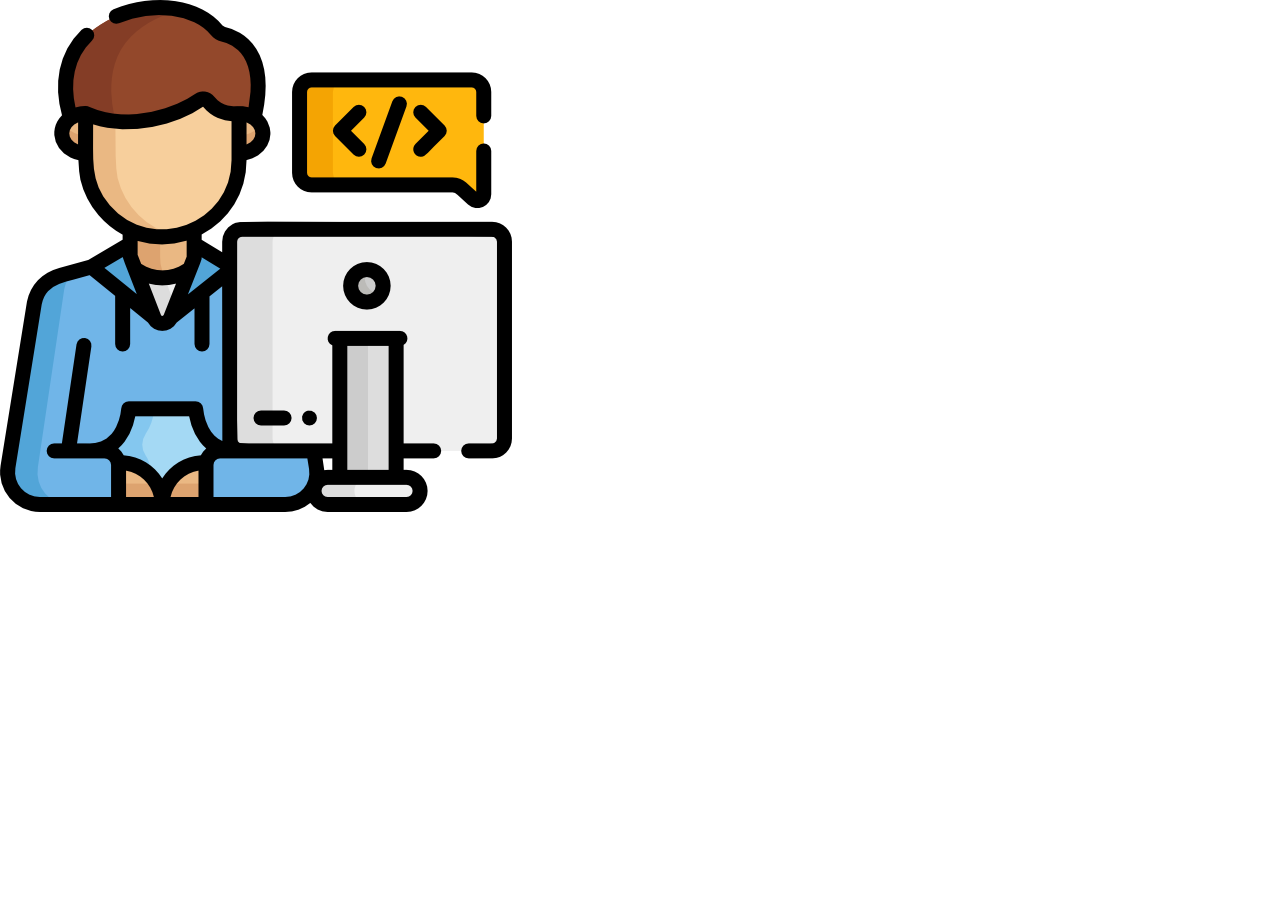
==== Pag-01/index.html @ e57e8db2 "commit 01" ====
<!DOCTYPE html>
<html lang="pt-br">
<head>
    <meta charset="UTF-8">
    <meta http-equiv="X-UA-Compatible" content="IE=edge">
    <meta name="viewport" content="width=device-width, initial-scale=1.0">
    <title>Meus Links</title>
    <link rel="stylesheet" href="css/style.css">

</head>
<body>
    <div class="container">
        <div class="content">
            <img src="img/avatar.png" alt="Foto de Perfil">

            <div>
                <h1>   </h1>
                <h2>   </h2>

            </div>




        </div>














    </div>
</body>
</html>
---- Pag-01/css/style.css ----
*{
    padding: 0px;
    margin: 0pc;    
    box-sizing: border-box;

}
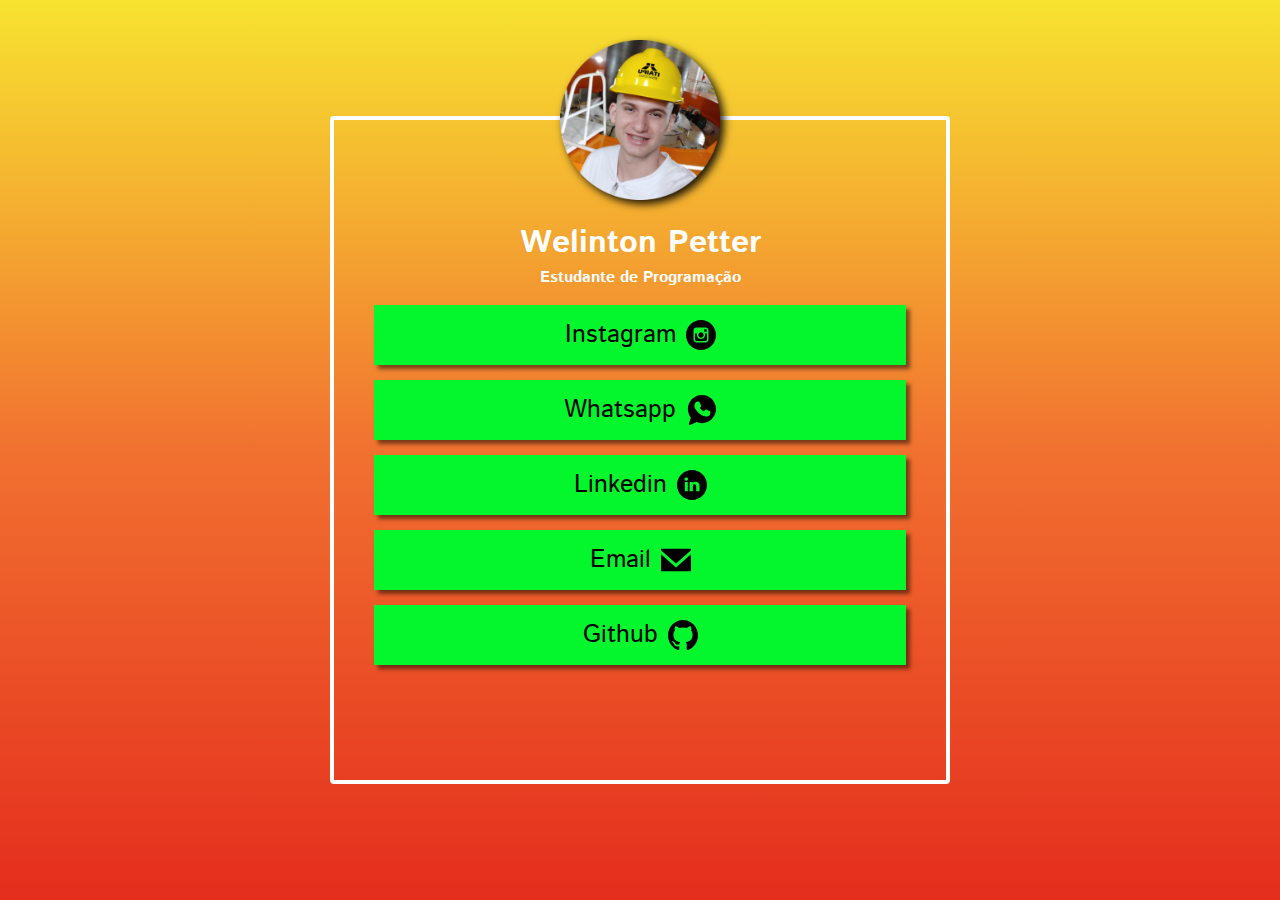
==== commit 4f205054: "Atualização" ====
--- a/Pag-01/index.html
+++ b/Pag-01/index.html
@@ -11,11 +11,24 @@
 <body>
     <div class="container">
         <div class="content">
-            <img src="img/avatar.png" alt="Foto de Perfil">
+            <img src="img/avatar.png" alt="Foto de Perfil" class="avatar">
 
             <div>
-                <h1>   </h1>
-                <h2>   </h2>
+                <h1>Welinton Petter</h1>
+                <h2>Estudante de Programação </h2>
+
+            </div>
+            <div class="links">
+                <a href="https://www.instagram.com/welinton.petter">Instagram
+                    <img src="icon/instagram.svg" alt="Instagram"></a>
+                <a href="https://api.whatsapp.com/send?phone=5545991337442&text=Ol%C3%A1,%20Estou%20vindo%20pelo%20seu%20projeto%20do%20Linktree.%F0%9F%98%84">Whatsapp
+                    <img src="icon/whatsapp.svg" alt="Numero whatsapp"></a>
+                <a href="https://www.linkedin.com/in/welintonpetter/">Linkedin 
+                    <img src="icon/linkedin.svg" alt="linkedin"></a>
+                <a href="mailto:Welintonpetter13@gmail.com">Email
+                    <img src="icon/email.svg" alt="Email"></a>
+                <a href="https://github.com/WelintonPetter">Github
+                    <img src="icon/github.svg" alt="github"></a>
 
             </div>
 
--- a/Pag-01/css/style.css
+++ b/Pag-01/css/style.css
@@ -1,6 +1,80 @@
+@import url('https://fonts.googleapis.com/css2?family=Istok+Web&display=swap');
+
 *{
     padding: 0px;
     margin: 0pc;    
     box-sizing: border-box;
+    font-family: 'Istok Web', sans-serif;
+}
+
+.links img{
+    width:30px ;
+    
+}
+body{
+    height:100vh ;
+    background: linear-gradient(to bottom, #f7e330, #f17130, #e42d1d);
+    background-repeat: no-repeat ;   
+    display: flex;
+    justify-content: center;
+    align-items: center;
+    padding:0 50px
+}
+
+.container{
+    max-width: 620px;
+    width: 100%;
+
+}
+
+.content{
+    border:4px solid white;
+    width: 100%;
+    border-radius: 4px;
+    padding: 100px 40px;
+    text-align: center;
+    position: relative;
+    display: flex;
+    flex-direction: column;
+
+
+}
+.avatar{
+    width: 160px;
+    position: absolute;
+    top:-80px;
+    align-self: center;
+    filter: drop-shadow(4px 4px 4px rgba(0,0,0,0.90));
+}
+h1,h2{
+    color:#ffffff
+}
+h1{
+    font-size: 32px;
+}
+h2 {
+    font-size: 16px;
+    margin-bottom: 16px;
+}
+
+a{
+    align-items: center;
+    height: 60px;
+    font-size: 25px;
+    font-weight:500;
+    text-decoration: none;
+    background-color: #03f72c;
+    color:black;
+    display: flex;
+    justify-content: center;
+    gap: 10px;
+    margin-bottom: 15px;
+    padding: 10px;
+    transition: .20s background-color;
+    box-shadow: 4px 4px 4px rgba(0,0,0,0.50);
+}
+a:hover{
+    background-color: #F77534;
+
 
 }